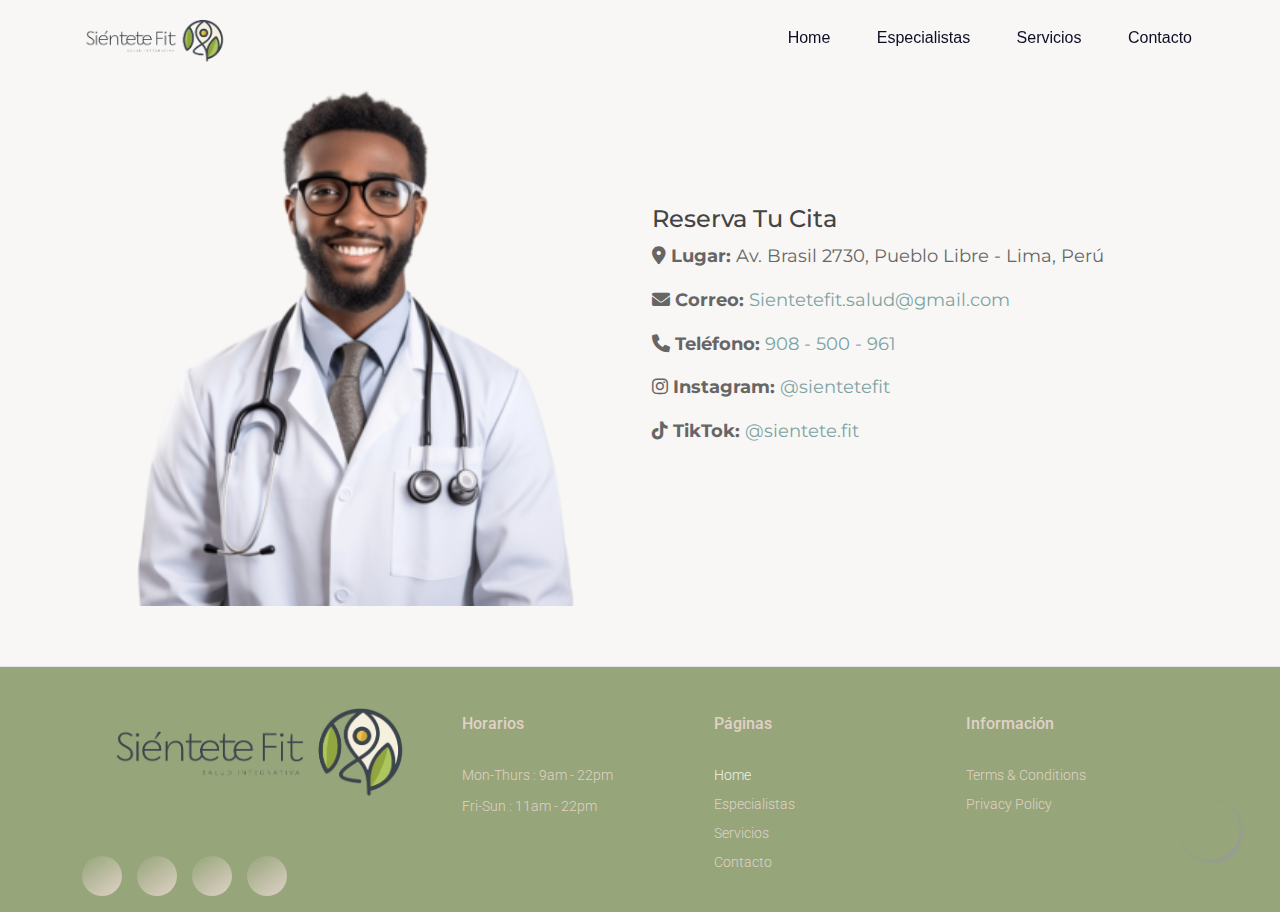
==== contacto.html @ c087d012 "y" ====
<!DOCTYPE html>
<html lang="en">

<head>
    <meta charset="UTF-8">
    <meta http-equiv="X-UA-Compatible" content="IE=edge">
    <meta name="viewport" content="width=device-width, initial-scale=1.0">
    <title>Siéntete fit</title>
    <!-- for icons  -->
    <link rel="stylesheet" href="https://unicons.iconscout.com/release/v4.0.0/css/line.css">
    <!-- bootstrap  -->
    <link rel="stylesheet" href="assets/css/bootstrap.min.css">
    <!-- for swiper slider  -->
    <link rel="stylesheet" href="assets/css/swiper-bundle.min.css">
    <link href="https://fonts.googleapis.com/css2?family=Montserrat:wght@400&display=swap" rel="stylesheet">
    <link href="https://cdn.jsdelivr.net/npm/aos@2.3.1/dist/aos.css" rel="stylesheet">
    <link rel="stylesheet" href="https://cdnjs.cloudflare.com/ajax/libs/font-awesome/6.0.0-beta3/css/all.min.css">
    <link href="https://fonts.googleapis.com/css2?family=Roboto:wght@300;400;500;700&display=swap" rel="stylesheet">


    <!-- fancy box  -->
    <link rel="stylesheet" href="assets/css/jquery.fancybox.min.css">
    <!-- custom css  -->
    <link rel="stylesheet" href="styleContacto.css">
</head>
<script src="https://cdn.jsdelivr.net/npm/aos@2.3.1/dist/aos.js"></script>
<script>
  AOS.init();
  document.addEventListener('DOMContentLoaded', function() {
    const serviceMenuItem = document.querySelector('.header-menu li.servicios > a');
    const submenu = document.querySelector('.header-menu li.servicios .submenu');
    
    serviceMenuItem.addEventListener('click', function(e) {
        e.preventDefault(); // Previene la navegación predeterminada

        // Alterna la visibilidad del submenú
        if (submenu.style.maxHeight) {
            submenu.style.maxHeight = null; // Cierra el submenú
        } else {
            submenu.style.maxHeight = submenu.scrollHeight + "px"; // Abre el submenú
        }
    });
});

</script>

<body class="body-fixed">
    <!-- start of header  -->
    <header class="site-header">
        <div class="container">
            <div class="row">
                <div class="col-lg-2">
                    <div class="header-logo">
                        <a href="index.html">
                            <img src="logo.png" class="logo-img" alt="Logo">
                        </a>
                    </div>
                </div>
                <div class="col-lg-10">
                    <div class="main-navigation">
                        <button class="menu-toggle"><span></span><span></span></button>
                        <nav class="header-menu">
                            <ul class="menu food-nav-menu">
                                <li><a href="index.html">Home</a></li>
                                <li><a href="especialistas.html">Especialistas</a></li>
                                <li class="servicios">
                                    <a href="javascript:void(0);">Servicios</a>
                                    <ul class="submenu">
                                        <li><a href="servicios.html#consultoria-nutricional" style="width:121PX">Consultoria nutricional</a></li>
                                        <li><a href="servicios.html#consultoria-psicologia"  style="width:121PX">Consejería psicológica </a></li>
                                        <li><a href="servicios.html#consultoria-Entrenamiento" style="width:141PX">Entrenamiento personalizado</a></li>
                                        <li><a href="servicios.html#consultoria-coorporativo"  style="width:121PX">Corporativos</a></li>
                                    </ul>
                                </li>
                                <li><a href="contacto.html">Contacto</a></li>
                            </ul>
                        </nav>
                    </div>
                </div>
            </div>
        </div>
    </header>
    <!-- header ends  -->

<!-- Sección Juan Carlos Alvarez Cano Fernandez -->
<!-- Sección Juan Carlos Alvarez Cano Fernandez -->
<section class="specialist-section" data-aos="fade-left" data-aos-duration="1500">
    <div class="container">
        <div class="row align-items-center">
            <div class="col-lg-6 order-lg-1 order-2 image-section">
                <img src="assets/images/doctor2.png" alt="Juan Carlos" class="img-fluid">
            </div>
            <div class="col-lg-6 order-lg-2 order-1 text-section" style="font-family: 'Montserrat', sans-serif; font-weight: 400; margin-left:0px;">
                <div class="contact-info">
                    <h4>Reserva Tu Cita</h4>
                    <p><strong><i class="fas fa-map-marker-alt"></i> Lugar:</strong> Av. Brasil 2730, Pueblo Libre - Lima, Perú</p>
                    <p><strong><i class="fas fa-envelope"></i> Correo:</strong> <a href="mailto:Sientetefit.salud@gmail.com" style="color: #7CA3A3;">Sientetefit.salud@gmail.com</a></p>
                    <p><strong><i class="fas fa-phone"></i> Teléfono:</strong> <a href="tel:908500961" style="color: #7CA3A3;">908 - 500 - 961</a></p>
                    <div class="social-media">
                        <p><strong><i class="fab fa-instagram"></i> Instagram:</strong> <a href="https://instagram.com/sientetefit" target="_blank" style="color: #7CA3A3;">@sientetefit</a></p>
                        <p><strong><i class="fab fa-tiktok"></i> TikTok:</strong> <a href="https://tiktok.com/@sientete.fit" target="_blank" style="color: #7CA3A3;">@sientete.fit</a></p>
                    </div>
                </div>
            </div>
        </div>
    </div>
</section>




   <!-- Incluir el script de AOS -->
   <script src="https://cdn.jsdelivr.net/npm/aos@2.3.1/dist/aos.js"></script>
   <script>
       AOS.init();
   </script>





</section>
         <!-- footer starts  -->
         <footer class="site-footer" id="contact">
            <div class="top-footer section" style="padding-top: 0px;padding-bottom: 0px;">
                <div class="sec-wp" style="background-color:#96A57A ;">
                    <div class="container">
                        <div class="row">
                            <div class="col-lg-4">
                                <div class="footer-info">
                                    <div class="footer-logo">
                                        <a href="index.html">
                                            <img src="logo.png" alt="">
                                        </a>
                                    </div>
                                    <!-- <p>Lorem ipsum, dolor sit amet consectetur adipisicing elit. Mollitia, tenetur.</p> -->
                                    <div class="social-icon">
                                        <ul>
                                            <li>
                                                <a href="#">
                                                    <i class="uil uil-facebook-f"></i>
                                                </a>
                                            </li>
                                            <li>
                                                <a href="#">
                                                    <i class="uil uil-instagram"></i>
                                                </a>
                                            </li>
                                            <li>
                                                <a href="#">
                                                    <i class="uil uil-github-alt"></i>
                                                </a>
                                            </li>
                                            <li>
                                                <a href="#">
                                                    <i class="uil uil-youtube"></i>
                                                </a>
                                            </li>
                                        </ul>
                                    </div>
                                </div>
                            </div>
                            <div class="col-lg-8">
                                <div class="footer-flex-box">
                                    <div class="footer-table-info">
                                        <h3 class="h3-title">Horarios</h3>
                                        <ul>
                                            <li><i class="uil uil-clock"></i> Mon-Thurs : 9am - 22pm</li>
                                            <li><i class="uil uil-clock"></i> Fri-Sun : 11am - 22pm</li>
                                        </ul>
                                    </div>
                                    <div class="footer-menu food-nav-menu">
                                        <h3 class="h3-title">Páginas</h3>
                                        <ul class="column-2">
                                            <li>
                                                <a href="#home" class="footer-active-menu">
                                                    <i class="uil uil-home"></i> Home
                                                </a>
                                            </li>
                                            <li>
                                                <a href="especialistas.html">
                                                    <i class="uil uil-user-md"></i> Especialistas
                                                </a>
                                            </li>
                                            <li>
                                                <a href="servicios.html">
                                                    <i class="uil uil-user-md"></i> Servicios
                                                </a>
                                            </li>
                                            <li>
                                                <a href="contacto.html">
                                                    <i class="uil uil-envelope"></i> Contacto
                                                </a>
                                            </li>
                                        </ul>
                                    </div>
                                    <div class="footer-menu">
                                        <h3 class="h3-title">Información</h3>
                                        <ul>
                                            <li><a href="#"><i class="uil uil-file-alt"></i> Terms & Conditions</a></li>
                                            <li><a href="#"><i class="uil uil-shield-check"></i> Privacy Policy</a></li>
                                            <!-- <li><a href="#"><i class="uil uil-cookie"></i> Cookie Policy</a></li> -->
                                        </ul>
                                    </div>
                                </div>
                            </div>
                        </div>
                    </div>
                </div>
            </div>
        </footer>
        <!-- footer ends -->

        </div>
    </div>



    <a href="https://wa.me/908500961" class="whatsapp-float" target="_blank">
        <i class="uil uil-whatsapp"></i>
    </a>
    



    <!-- jquery  -->
    <script src="assets/js/jquery-3.5.1.min.js"></script>
    <!-- bootstrap -->
    <script src="assets/js/bootstrap.min.js"></script>
    <script src="assets/js/popper.min.js"></script>

    <!-- fontawesome  -->
    <script src="assets/js/font-awesome.min.js"></script>

    <!-- swiper slider  -->
    <script src="assets/js/swiper-bundle.min.js"></script>

    <!-- mixitup -- filter  -->
    <script src="assets/js/jquery.mixitup.min.js"></script>

    <!-- fancy box  -->
    <script src="assets/js/jquery.fancybox.min.js"></script>

    <!-- parallax  -->
    <script src="assets/js/parallax.min.js"></script>

    <!-- gsap  -->
    <script src="assets/js/gsap.min.js"></script>

    <!-- scroll trigger  -->
    <script src="assets/js/ScrollTrigger.min.js"></script>
    <!-- scroll to plugin  -->
    <script src="assets/js/ScrollToPlugin.min.js"></script>
    <!-- rellax  -->
    <!-- <script src="assets/js/rellax.min.js"></script> -->
    <!-- <script src="assets/js/rellax-custom.js"></script> -->
    <!-- smooth scroll  -->
    <script src="assets/js/smooth-scroll.js"></script>
    <!-- custom js  -->
    <script src="main.js"></script>

</body>

</html>
---- styleContacto.css ----
/* @import url('https://fonts.googleapis.com/css2?family=Playfair+Display:ital,wght@0,400;0,500;0,600;0,700;0,800;0,900;1,400;1,500;1,600;1,700;1,800;1,900&family=Poppins:ital,wght@0,100;0,200;0,300;0,400;0,500;0,600;0,700;0,800;1,100;1,200;1,300;1,400;1,500;1,600;1,700&display=swap'); */
/* font-family: 'Playfair Display', serif;
font-family: 'Poppins', sans-serif; */
@import url('https://fonts.googleapis.com/css2?family=Montserrat:wght@400;500;600;700&display=swap');

/* whstsap*/
.whatsapp-float {
    position: fixed;
    width: 60px;
    height: 60px;
    bottom: 40px;
    right: 40px;
    background-color: #96A57A; /* Color del círculo */
    color: #FFF;
    border-radius: 50px;
    text-align: center;
    font-size: 44px; /* Tamaño del ícono */
    line-height: 60px; /* Centrado vertical */
    box-shadow: 2px 2px 3px #999;
    z-index: 1000;
}

.whatsapp-float i {
    vertical-align: middle; /* Asegura que el ícono esté centrado */
}

/* Estilos generales para el submenú */
.header-menu .submenu {
    display: none;
    position: absolute;
    padding: 0;
    list-style: none;
    margin-top: 0; /* Asegura que el submenú no esté separado */
    background: rgba(255, 255, 255, 0.8); /* Fondo blanco para el submenú */
    z-index: 1000;
    border-radius: 4px; /* Borde redondeado suave */
    width: auto; /* Ajusta automáticamente el ancho del submenú */
    box-shadow: 0px 4px 8px rgba(0, 0, 0, 0.1); /* Sombra suave */
}

/* Estilo de los elementos del submenú */
.header-menu .submenu li a {
    color: #333; /* Color del texto */
    text-decoration: none;
    display: block;
    padding: 10px 20px;
    background: transparent; /* Fondo transparente para eliminar apariencia de botón */
    transition: background 0.3s ease, color 0.3s ease;
}

/* Mostrar el submenú al pasar el mouse */
.header-menu li:hover .submenu,
.header-menu li:focus-within .submenu {
    display: block;
}

/* Estilo original para el submenú en versiones de escritorio */
@media (min-width: 768px) {
    .header-menu .submenu {
        margin-top: 5px; /* Espaciado mínimo para que no esté pegado */
        left: 0; /* Alinea el submenú con el ítem padre */
        transform: translateX(0);
        border-radius: 4px; /* Borde redondeado suave */
    }

    /* Ajusta el submenú para que no se desplace hacia la derecha */
    .header-menu li.servicios:hover .submenu,
    .header-menu li.servicios:focus-within .submenu {
        display: block;
        left: 0; /* Mantén el submenú alineado a la izquierda */
        transform: translateX(0);
    }
}


/* Estilo especial para dispositivos móviles */
@media (max-width: 767px) {
    .header-menu li {
        margin-bottom: 0;
    }
    
    /* Asegura que el submenú se muestre correctamente en móvil */
    .header-menu .submenu {
        display: none;
        position: relative;
        width: 100%;
        padding: 0;
        background: transparent; /* Fondo transparente en móviles */
        box-shadow: none;
        max-height: 0; /* Altura inicial 0 para la animación */
        overflow: hidden; /* Es necesario para la animación de altura */
        transition: max-height 0.3s ease-out; /* Transición suave para la altura */
    }
    
    .header-menu li.servicios:hover .submenu,
    .header-menu li.servicios:focus-within .submenu {
        display: block;
        max-height: 500px; /* Altura máxima para mostrar el submenú */
    }
    
    /* Mover "Contacto" hacia abajo cuando el submenú esté visible en móvil */
    .header-menu li.servicios:hover + li.contacto,
    .header-menu li.servicios:focus-within + li.contacto {
        margin-top: 60px; /* Ajusta este valor según sea necesario */
    }
}
.banner-text .h1-title {
    font-family: 'Montserrat', sans-serif; /* Cambia a la fuente minimalista elegida */
    font-size: 80px; /* Tamaño original */
    line-height: 108px; /* Altura de línea original */
    text-transform: capitalize;
    margin-bottom: 25px;
    font-weight: 900; /* Mantén el grosor de la letra */
}



/* Para formato laptop (pantallas más grandes) */
@media (min-width: 768px) {
    .header-logo .logo-img {
        width: 200px; /* Tamaño del logo para laptops */
    }

    /* Quitar los paddings en formato laptop */
    .site-header .container,
    .header-menu .submenu li a {
        padding: 0;
    }
}

/* Para formato celular (pantallas más pequeñas) */
@media (max-width: 767px) {
    .header-logo .logo-img {
        width: 160px; /* Tamaño del logo para celulares */
    }

    /* Mantener los paddings en formato celular */
    .site-header .container {
        padding: 15px; /* Puedes ajustar este valor según sea necesario */
    }

    .header-menu .submenu li a {
        padding: 10px 20px; /* Ajusta el padding según necesites */
    }
}
/* Para formato laptop (pantallas más grandes) */
@media (min-width: 768px) {
    .site-header .container {
        padding: 0; /* Quitar padding en formato laptop */
    }
}

/* Para formato celular (pantallas más pequeñas) */
@media (max-width: 767px) {
    .site-header .container {
        padding: 15px; /* Mantener padding en formato celular */
    }
}


body {
    font-family: 'Roboto', sans-serif;
    background-color: #f8f7f5;
    color: #444;
    margin: 0;
    padding: 0;
}

.specialist-section {
    padding: 60px 0;
    background-color: #f8f7f5;
}

.specialist-section .text-section h1 {
    font-size: 36px;
    font-weight: 700;
    color: #333;
    margin-bottom: 20px;
}

.specialist-section .text-section h3 {
    font-size: 24px;
    color: #e26d5c;
    margin-bottom: 20px;
}

.specialist-section .text-section p {
    font-size: 18px;
    line-height: 1.6;
    margin-bottom: 15px;
    color: #666;
}

.specialist-section .image-section img {
    border-radius: 10px;
    width: 100%;
    height: auto;
}

@media (max-width: 768px) {
    .specialist-section .row {
        flex-direction: column-reverse;
    }

    .specialist-section .text-section, .specialist-section .image-section {
        text-align: center;
    }

    .specialist-section .image-section img {
        max-width: 80%;
        margin: 0 auto 20px auto;
    }
}


/* codigo de titulo consultorio de nutricionistas */
.banner-text {
    text-align: center; /* Centra el contenido dentro del contenedor */
    font-family: sans-serif;
}

.banner-text p {
    margin: 0 auto; /* Asegura que el párrafo esté centrado */
    max-width: 800px; /* Opcional, ajusta el ancho máximo para pantallas más grandes */
}
.banner-text .h1-title {
    margin-bottom: 10px; /* Reduce la separación entre el título y el texto */
    font-family: sans-serif;
}

.banner-text p {
    margin-top: 0; /* Elimina cualquier margen superior del párrafo */
}


@media (min-width: 1024px) and (max-width: 1440px) {
    .banner-text {
        max-width: 900px; /* Ajusta el ancho máximo del contenedor de texto */
        margin: 0 auto; /* Centra el contenedor */
    }

    .banner-text .h1-title {
        font-size: 70px; /* Ajusta el tamaño de la fuente del título para laptops */
        margin-bottom: 15px; /* Ajusta el espacio entre el título y el texto */
    }

    .banner-text p {
        font-size: 20px; /* Ajusta el tamaño de la fuente del párrafo */
    }
}


/* En pantallas pequeñas, la imagen se coloca arriba del texto */
@media (max-width: 767.98px) {
    .order-lg-1 {
        order: 1;
    }
    .order-lg-2 {
        order: 2;
    }
}


body {
    font-family: 'Poppins', sans-serif;
    text-rendering: optimizeLegibility !important;
    background: #f3f3f5;
}

.body-fixed {
    position: fixed;
    width: 100%;
    height: 100vh;
    top: auto;
    left: auto;
}

body, html {
    overflow-x: hidden;
}

img {
    max-width: 100%;
}


.site-header {
    position: fixed;
    /* padding: 30px 0; */
    display: flex;
    align-items: center;
    top: 0;
    left: 0;
    width: 100%;
    z-index: 99;
    transition: 0.5s;
    border-bottom: 1px solid transparent;
}

/* ser2 */
.site-header.sticky_head {
    background: rgb(255 255 255 / 80%);
    padding: 20px 0;
    border-color: #f2f2f2;
    backdrop-filter: blur(20px);
}
/* Estilos para laptops (pantallas más grandes) */
@media (min-width: 768px) {
    .site-header.sticky_head {
        padding: 0; /* Quitar padding en laptops */
    }
}

/* Estilos para celulares (pantallas más pequeñas) */
@media (max-width: 767px) {
    .site-header.sticky_head {
        padding: 28px 0; /* Mantener padding en celulares */
    }
}

.main-navigation {
    display: flex;
    width: 100%;
    height: 100%;
    justify-content: flex-end;
    align-items: center;
}

.main-navigation .menu li {
    display: inline-block;
    position: relative;
    margin: 0 6px;
}

.main-navigation .menu li:first-child {
    margin-left: 0;
}

.main-navigation .menu li:last-child {
    margin-right: 0;
}

.main-navigation .menu li:hover>ul, .main-navigation .menu li.focus>ul {
    opacity: 1;
    margin-top: 6px;
    visibility: visible;
}

a {
    background-color: transparent;
    text-decoration: none !important;
    outline: none !important;
}

ul {
    list-style: none;
    margin: 0;
    padding: 0;
}

.main-navigation .menu ul a {
    width: 200px;
}

.main-navigation .menu li:hover>ul, .main-navigation .menu li.focus>ul {
    left: auto;
}

.main-navigation .menu li a {
    display: flex;
    transition: 0.3s;
    position: relative;
    justify-content: center;
    align-items: center;
    color: #0d0d25;
    text-transform: capitalize;
    font-weight: 500;
    padding: 5px 18px;
    border-radius: 30px;
}

.main-navigation .menu li a:hover, .main-navigation .menu li .active-menu, .main-navigation .menu .sub-menu li .active-sub-menu {
    color: #7CA3A3;
    background: #f3f3f5;
    box-shadow: inset 8px 8px 12px #e2e2e2, inset -8px -8px 12px #ffffff;
}

.header-right {
    margin-left: 40px;
    display: flex;
    flex-wrap: wrap;
    align-items: center;
}

.header-btn {
    width: 40px;
    height: 40px;
    display: inline-flex;
    justify-content: center;
    border-radius: 10px;
    position: relative;
    margin-left: 20px;
    transition: 0.3s;
    box-shadow: inset 6px 6px 7px #dadada, inset -6px -6px 7px #ffffff;
    align-items: center;
}

.cart-number {
    position: absolute;
    top: -10px;
    right: -10px;
    width: 22px;
    height: 22px;
    display: flex;
    justify-content: center;
    align-items: center;
    border-radius: 50%;
    background: #ffffff;
    font-size: 12px;
    border: 1px solid #bfbfbf;
    color: #ff8243;
}

.header-btn:hover {
    background: linear-gradient(145deg, #dcdcdc, #ffffff);
    box-shadow: 20px 20px 60px #cfcfd0, -20px -20px 60px #ffffff;
}

.header-search-form {
    position: relative;
}

.for-des {
    display: block !important;
}

.header-search-form button {
    background: transparent;
    border: none;
    padding: 0;
    position: absolute;
    right: 0;
    top: 50%;
    transform: translate(0, -50%);
    width: 48px;
    height: 100%;
    opacity: 0.5;
}

.header-search-form .form-input {
    font-size: 14px;
    padding-right: 40px;
    width: 200px;
    height: 40px;
}

.form-input::placeholder {
    color: rgba(70 69 71 / 0.7);
}

.form-input {
    width: 100%;
    height: 50px;
    outline: none !important;
    padding: 10px 15px;
    color: #0d0d25;
    -webkit-appearance: none;
    border-radius: 10px;
    border: none;
    background: #f8f8f8;
    box-shadow: inset 6px 6px 8px #dadada, inset -6px -6px 8px #ffffff;
}

* {
    -webkit-tap-highlight-color: transparent;
}

.uil {
    color: #ffffff;
}

@media screen and (min-width: 992px) {
    .menu-toggle {
        display: none;
    }
}

@media (min-width: 1500px) {
    .container {
        max-width: 1368px;
    }
}

@media (min-width: 2100px) {
    .container {
        max-width: 1400px;
    }
    p, body, button, input {
        font-size: 18px;
        line-height: 32px;
    }
}

@media (max-width: 1399px) {
    .header-right {
        margin-left: 20px;
    }
    .main-navigation .menu li {
        margin: 0 3px;
    }
}

@media (max-width: 1199px) {
    .header-btn {
        margin-left: 10px;
    }
    .header-right {
        margin-left: 10px;
    }
    .main-navigation .menu li {
        margin: 0;
    }
    .main-navigation .menu li a {
        padding: 4px 15px;
        font-size: 15px;
    }
    .header-search-form .form-input {
        width: 170px;
    }
}

@media (max-width: 991px) {
    .section {
        padding-top: 85px;
        padding-bottom: 85px;
    }
    .for-des {
        display: none !important;
    }
    .for-mob {
        display: block !important;
    }
    .site-header .container {
        max-width: 100%;
        padding: 0;
        height: 100%;
    }
    .site-header .container .row {
        margin: 0;
        height: 100%;
    }
    .site-header .container .row .col-lg-2 {
        width: auto;
        padding: 0;
        height: 100%;
        position: absolute;
        top: 0;
        left: 30px;
        z-index: 2;
        display: flex;
        align-items: center;
    }
    .menu-toggle {
        position: absolute;
        top: 50%;
        right: 30px;
        border: none;
        outline: none !important;
        background: transparent;
        width: 40px;
        height: 40px;
        transform: translate(0, -50%);
        z-index: 100;
        box-shadow: inset 6px 6px 7px #dadada, -6px -6px 10px #ffffff;
        border-radius: 10px;
        padding: 0 8px;
    }
    .menu-toggle span {
        display: block;
        width: 100%;
        height: 4px;
        background: #7CA3A3;
        margin-bottom: 5px;
        transition: 0.3s;
        border-radius: 5px;
        position: relative;
    }
    .menu-toggle span:last-child {
        margin: 0;
    }
    .toggled .menu-toggle span:nth-child(1) {
        transform: rotate(45deg);
        top: 5px;
    }
    .toggled .menu-toggle span:nth-child(2) {
        transform: rotate(-45deg);
        top: -4px;
    }
    .toggled .menu-toggle span:nth-child(3) {
        opacity: 0;
        height: 0;
    }
    .toggled .header-menu {
        transform: translateY(0);
    }
    .header-menu {
        height: 100vh;
        position: absolute;
        top: 0;
        left: 0;
        width: 100%;
        padding-top: max(9vh, 30px);
        padding-left: max(6vh, 30px);
        z-index: 99;
        transition: 1s cubic-bezier(0.165, 0.84, 0.44, 1);
        overflow-y: auto;
        transform: translateY(-100%);
        background-image: url(assets/images/blog-pattern-bg.png);
        background-position: center;
        background-color: #f3f3f5;
    }
    .main-navigation .menu li {
        display: block;
        float: none;
        margin: 0;
        margin-bottom: max(20px, 4vh);
    }
    .main-navigation .menu li a {
        display: inline-block;
        font-size: max(16px, 2vh);
    }
    .main-navigation .menu .sub-menu {
        max-width: 220px;
        opacity: 1;
        visibility: visible;
        display: none;
    }
    .main-navigation .menu .sub-menu li {
        margin-bottom: 5px;
    }
    .main-navigation .menu li:last-child {
        margin: 0;
    }
    .main-navigation .menu .sub-menu li a {
        color: #ff8243;
    }
    .header-btn.header-cart {
        display: none;
    }
    .header-btn {
        margin: 0;
        margin-right: 70px;
    }
    .site-header {
        padding: 28px 0;
        box-shadow: 0px 10px 55px #d4d4d4;
    }
    .site-header.sticky_head, .site-header {
        background: rgb(255 255 255 / 90%);
    }
    body {
        height: auto !important;
    }
}
.js-parallax-scene {
    display: block !important; /* Asegura que el contenedor se muestre */
}

.js-parallax-scene img {
    display: block; /* Asegura que las imágenes sean visibles */
    width: 100%; /* Ajusta el tamaño de las imágenes para pantallas pequeñas */
    max-width: 100%; /* Evita que las imágenes se desborden del contenedor */
    height: auto; /* Mantiene la proporción de las imágenes */
}

@keyframes moveBerry {
    0% {
        transform: translateX(-10%) translateY(0);
    }
    50% {
        transform: translateX(-15%) translateY(-10px); /* Mueve un poco hacia arriba */
    }
    100% {
        transform: translateX(-10%) translateY(0);
    }
}
@keyframes moveLeaf {
    0% {
        transform: translateX(0%) translateY(0);
    }
    50% {
        transform: translateX(20%) translateY(-20px); /* Mueve un poco hacia arriba */
    }
    100% {
        transform: translateX(0%) translateY(0);
    }
}

.banner-shape-2 img {
    position: absolute;
    bottom: 0;
    right: 82%; /* Valor original para laptop */
    max-width: 410px;
    pointer-events: none;
    filter: blur(3px);
    animation: moveLeaf 5s ease-in-out infinite;
}

@media (max-width: 575px) {
    .banner-shape-2 img {
        right: 50%; /* Ajusta este valor para centrar más a la derecha en mobile */
        transform: translateX(50%); /* Asegura que la imagen se mueva correctamente en mobile */
    }
}


.banner-shape-1 img {
    position: absolute;
    top: 60px; /* Ajusta la posición inicial según sea necesario */
    left: 85%; /* Ajusta este valor según sea necesario */
    transform: translateX(-10%);
    max-width: 150px;
    pointer-events: none;
    filter: blur(3px);
    animation: moveBerry 6s ease-in-out infinite; /* Aplica la animación */
}

.banner-shape-2 img {
    position: absolute;
    bottom: 0;
    right: 50%; /* Ajusta este valor para centrar más a la derecha */
    transform: translateX(50%);
    max-width: 410px;
    pointer-events: none;
    filter: blur(3px);
    animation: moveLeaf 5s ease-in-out infinite; /* Aplica la animación */
}
@media (max-width: 575px) {
    .banner-shape-2 img {
        right: 50%; /* Ajusta este valor para centrar más a la derecha en mobile */
        transform: translateX(50%); /* Asegura que la imagen se mueva correctamente en mobile */
    }
}
@media (max-width: 575px) {
    .container, .container-fluid {
        padding: 0 30px;
    }
}
@media (max-width: 575px) {
    .banner-text .h1-title {
        font-size: 50px; /* Ajusta el tamaño para que quepa en una línea */
        line-height: 1.2; /* Ajusta la altura de línea */
        text-align: center; /* Centra el texto horizontalmente */
        margin: 0 auto; /* Asegura que esté centrado horizontalmente */
        width: 100%; /* Asegura que el título ocupe todo el ancho disponible */
    }
}

@media (max-width: 400px) {
    .container, .container-fluid {
        padding: 0 15px;
    }
    .header-btn {
        margin-right: 56px;
    }
    .menu-toggle {
        right: 15px;
    }
    .site-header .container .row .col-lg-2 {
        left: 15px;
    }
}

/* ************************** */

@media screen and (min-width: 992px) {
    #viewport {
        overflow: hidden;
        position: fixed;
        height: 100%;
        width: 100%;
        top: 0;
        left: 0;
        bottom: 0;
        right: 0;
    }
    #js-scroll-content {
        position: absolute;
        overflow: hidden;
        width: 100%;
        top: 0;
        left: 0;
    }
}

@media (max-width: 991px) {
    #js-scroll-content {
        transform: unset !important;
    }
}

.main-banner {
    padding: 200px 0 300px;
    min-height: 100vh;
    position: relative;
    margin-bottom: -70px;
}

.js-parallax-scene {
    position: absolute;
    top: 0;
    left: 0;
    width: 100%;
    height: 100%;
}

.banner-img-wp {
    width: 100%;
    height: 100%;
    padding-left: 30px;
}

.banner-img {
    width: 100%;
    height: 100%;
    background-size: cover;
    background-position: center;
    animation: biani 4.5s linear infinite alternate;
    box-shadow: 0 0px 20px rgba(36, 39, 37, 0.3);
    /* margin-top: -99px;
    margin-left: -68px; */

}

@keyframes biani {
    0% {
        border-radius: 48% 52% 57% 43% / 34% 44% 56% 66%;
    }
    25% {
        border-radius: 62% 38% 64% 36% / 34% 55% 45% 66%;
    }
    50% {
        border-radius: 43% 57% 51% 49% / 33% 42% 58% 67%;
    }
    100% {
        border-radius: 40% 60% 43% 57% / 52% 32% 68% 48%;
    }
}

.banner-img-text .h5-title {
    text-transform: capitalize;
    letter-spacing: 0.5px;
}

.banner-img-text {
    max-width: 400px;
}

.banner-shape-1 img {
    position: absolute;
    left: 85%;
    top: 60px;
    max-width: 150px;
    pointer-events: none;
    filter: blur(3px);
}

.banner-shape-2 {
    top: auto !important;
    bottom: 0;
}

.banner-shape-2 img {
    position: absolute;
    bottom: 0;
    right: 82%; /* Valor original para laptop */
    max-width: 410px;
    pointer-events: none;
    filter: blur(3px);
    animation: moveLeaf 5s ease-in-out infinite;
}

.sec-wp {
    position: relative;
    z-index: 4;
}

.h1-title {
    font-size: 90px;
    line-height: 108px;
    text-transform: capitalize;
    margin-bottom: 25px;
    font-weight: 900;
}

.h1-title span {
    color: #7ca3a3;
    background-image: linear-gradient(0deg, rgb(13 13 37 /8%), rgb(13 13 37 /8%));
    background-size: 100% 15px;
    background-position: 0 90%;
    background-repeat: no-repeat;
    display: inline;
    transition: 0.8s cubic-bezier(0.22, 0.78, 0.45, 1.02);
}
/* color kevin */
/* h1, h2, h3, h4, h5, h6 {
    color: #0d0d25;
    font-family: 'Playfair Display', serif;
    font-weight: 900;
} */

p {
    font-size: 16px;
    line-height: 30px;
    /* margin-left: 33px; */
}

.sec-btn {
    min-width: 120px;
    min-height: 58px;
    background: #f3f3f5;
    box-shadow: 9px 9px 12px #b2b2b3, -9px -9px 12px #ffffff;
    display: inline-flex;
    justify-content: center;
    align-items: center;
    border-radius: 30px;
    color: #0d0d25;
    text-transform: capitalize;
    text-align: center;
    border: none;
    cursor: pointer;
    outline: none !important;
    transition: 0.8s cubic-bezier(0.22, 0.78, 0.45, 1.02);
    overflow: hidden;
    position: relative;
    z-index: 2;
    padding: 6px 30px;
}

.sec-btn:hover {
    border-color: #0d0d25;
    box-shadow: inset 9px 9px 12px #cccccc, inset -9px -9px 12px #ffffff;
    color: #0d0d25;
}

/* ******************** */

.brands-row {
    display: flex;
    justify-content: space-between;
    margin: 0 -15px;
}

.brands-box {
    padding: 0 15px;
    display: flex;
    align-items: center;
    justify-content: center;
}

.brands-box:hover {
    filter: brightness(0.3);
    opacity: 0.9;
}

.brand-title .h5-title {
    text-transform: uppercase;
    font-weight: 500;
    letter-spacing: 2px;
    opacity: 0.7;
}

/* ******************** */

.section {
    padding-top: 100px;
    padding-bottom: 100px;
    position: relative;
}

.sec-sub-title {
    text-transform: uppercase;
    display: inline-block;
    background: #f3f3f5;
    box-shadow: 9px 9px 12px #e4e4e4, -9px -9px 12px #ffffff;
    padding: 3px 20px;
    border-radius: 60px;
    color: #ff8243;
    font-size: 14px;
}

.h2-title {
    font-size: 46px;
    line-height: 56px;
    margin-bottom: 15px;
    text-transform: capitalize;
    position: relative;
}

.h2-title span, .h3-title span, .h4-title span, .h5-title span, .sub-title span {
    display: block;
}

.about-video-img {
    position: relative;
    overflow: hidden;
    width: 100%;
    height: 55vh;
    min-height: 400px;
    background-size: cover;
    background-position: center;
    border-radius: 40px;
    box-shadow: 0 0 20px rgb(36 39 37 / 30%);
    display: flex;
    align-items: center;
    justify-content: center;
}

.play-btn {
    width: 90px;
    height: 90px;
    background: #f3f3f5;
    box-shadow: 9px 9px 12px #b2b2b3, -9px -9px 12px #ffffff;
    border-radius: 50%;
    display: inline-flex;
    align-items: center;
    justify-content: center;
    transition: 0.5s;
    vertical-align: middle;
    position: relative;
    z-index: 2;
    padding-left: 4px;
    padding-top: 4px;
    font-size: 40px;
}

.play-btn:hover {
    box-shadow: inset 9px 9px 12px #cccccc, inset -9px -9px 12px #ffffff;
}

.play-btn-wp {
    text-align: center;
    margin-top: 40px;
    display: flex;
    justify-content: center;
    align-items: center;
}

.play-btn-wp span {
    margin-left: 20px;
    font-size: 20px;
    font-weight: bold;
    color: #bfbfbf;
}

/* ****** scrollbar design ******** */

::-webkit-scrollbar {
    width: 5px;
}

::-webkit-scrollbar-track {
    background-color: #bfbfbf;
}

::-webkit-scrollbar-thumb {
    background: #ff8243;
    border-radius: 10px;
}

::-webkit-scrollbar-thumb:hover {
    background: #f16620;
}

/* **************** */

.repeat-img {
    background-size: contain;
    background-repeat: repeat;
}

.menu-tab-wp {
    margin-bottom: 80px;
}

.menu-tab ul {
    padding: 10px;
    display: inline-block;
    border-radius: 60px;
    background: linear-gradient(145deg, #ececec, #ffffff);
    box-shadow: 28px 28px 55px #d4d4d4, -28px -28px 55px #ffffff;
    position: relative;
    z-index: 2;
}

.menu-tab ul li, .menu-tab ul .filter-active {
    display: inline-flex;
    text-transform: capitalize;
    font-size: 18px;
    line-height: normal;
    cursor: pointer;
    padding: 10px 26px;
    border-radius: 30px;
    transition: 0.3s;
    justify-content: center;
    align-items: center;
}

.filter-active {
    position: absolute;
    left: 0;
    top: 12px;
    min-height: 50px;
    z-index: -1;
}

.menu-tab ul li img {
    margin-right: 10px;
    position: relative;
    top: 1px;
}

.menu-tab ul .filter-active {
    color: #ffffff;
    background: linear-gradient(145deg, #e3a92b, #ffc933);
}

.menu-list-row .bydefault_show .dish-box-wp {
    display: inline-block !important;
}

.dish-box-wp {
    display: none;
}

.dish-box {
    border-radius: 30px;
    background: linear-gradient(145deg, #ececec, #ffffff);
    box-shadow: 28px 28px 45px #d4d4d4, -28px -28px 45px #ffffff;
    display: flow-root;
    padding: 0 30px 40px;
    padding-top: 0;
    margin: 130px 0 30px;
    transition: 0.8s cubic-bezier(0.22, 0.78, 0.45, 1.02);
}

.dish-box:hover {
    transform: scale(1.03);
}

.dist-img {
    margin-top: -130px;
    margin-bottom: 30px;
}

.dist-img img {
    box-shadow: 28px 28px 45px #d4d4d4, -28px -28px 45px #ffffff;
    border-radius: 50%;
    overflow: hidden;
}

.dish-rating {
    font-size: 20px;
    margin-bottom: 15px;
}

.dish-title {
    padding: 0 30px;
}

.dish-title .h3-title {
    text-transform: capitalize;
    margin-bottom: 5px;
    font-family: 'Playfair Display', serif;
    font-weight: bold;
    color: #0d0d25;
    transition: 0.3s;
    min-height: 76px;
    display: -webkit-box;
    -webkit-line-clamp: 2;
    -webkit-box-orient: vertical;
    overflow: hidden;
    font-weight: 900;
}

.dish-title p {
    color: #bfbfbf;
}

.dish-info ul, .dist-bottom-row ul {
    display: flex;
    justify-content: space-between;
    text-align: left;
}

.dish-info ul li {
    display: inline-block;
    flex: 1;
}

.dish-info ul li:last-child {
    text-align: right;
    border-left: 2px solid rgb(204 204 204 / 30%);
}

.dist-bottom-row ul li:last-child {
    text-align: right;
}

.dish-info ul li p {
    font-size: 18px;
    text-transform: capitalize;
    margin-bottom: 2px;
    font-weight: 300;
}

.dish-info ul li b {
    font-weight: 600;
}

.dish-info, .dist-bottom-row {
    padding: 0 30px;
}

.dish-info {
    border-bottom: 2px solid rgb(204 204 204 / 30%);
    margin: 30px 0 30px;
    padding-bottom: 30px;
}

.dist-bottom-row ul li {
    display: flex;
    align-items: center;
}

.dist-bottom-row ul li b {
    font-size: 30px;
}

.dish-add-btn {
    width: 40px;
    height: 40px;
    border: none;
    border-radius: 10px;
    color: #ffffff;
    transition: 0.3s;
    background: linear-gradient(145deg, #ffc954, #ffbc00);
    box-shadow: inset 4px 4px 8px #d6a029, inset -4px -4px 8px #ffd837;
}

.dish-add-btn i {
    color: #ffffff;
    font-size: 22px;
}

.dish-add-btn:hover {
    background: linear-gradient(145deg, #e3a92b, #ffc933);
}

/* ************ */

.xxl-title {
    text-transform: capitalize;
    font-size: 52px;
    line-height: 72px;
    margin-bottom: 30px;
}

/* ****************** */

.book-table {
    overflow: hidden;
}

.book-table-shape img {
    position: absolute;
    top: -10px;
    right: 73%;
    width: 540px;
}

.book-table-shape.book-table-shape2 img {
    left: 74%;
    transform: scale(-1, 1);
}

.book-table-info {
    margin: 30px 0 20px;
}

.table-title {
    text-transform: capitalize;
    margin-bottom: 20px;
    letter-spacing: 1px;
}

.table-title p {
    font-size: 20px;
    line-height: 30px;
    margin: 0;
}

.call-now {
    border-left: 3px dotted rgb(13 13 37 /50%);
    border-right: 3px dotted rgb(13 13 37 /50%);
    padding: 15px 0;
}

.call-now i {
    width: 80px;
    height: 80px;
    display: flex;
    justify-content: center;
    align-items: center;
    border-radius: 50%;
    font-size: 26px;
    margin: 0 auto;
    margin-bottom: 25px;
    background: #f3f3f5;
    box-shadow: 9px 9px 12px #b2b2b3, -9px -9px 12px #ffffff;
    color: #ff8243;
}

.call-now a {
    font-size: 32px;
    font-weight: 500;
    color: #0d0d25;
    transition: 0.8s cubic-bezier(0.22, 0.78, 0.45, 1.02);
}

.call-now a:hover, .contact-info a:hover {
    color: #fcbc30;
}

#gallery {
    padding-top: 120px;
}

.book-table-img {
    height: 70vh;
    min-height: 500px;
    border-radius: 30px;
}

.back-img {
    background-position: center;
    background-size: cover;
}

.swiper-button-next::after, .swiper-button-prev::after {
    display: none;
}

.swiper-button-wp {
    position: relative;
    margin-top: 60px;
    display: flex;
    justify-content: space-between;
    height: 60px;
    align-items: center;
}

.swiper-button-next, .swiper-button-prev {
    position: unset;
    width: 60px;
    height: 60px;
    display: inline-flex;
    font-size: 30px;
    border-radius: 50%;
    overflow: hidden;
    margin: 0;
    color: #0d0d25;
    background: #ffffff;
    box-shadow: -20px 20px 60px #d4d4d4, 20px -20px 60px #ffffff;
    padding-top: 1px;
    padding-right: 2px;
    transition: 0.3s;
}

.swiper-button-next {
    box-shadow: 20px 20px 60px #d4d4d4, -20px -20px 60px #ffffff;
    padding-left: 3px;
}

.swiper-button-prev:hover {
    box-shadow: inset 5px 5px 20px #d4d4d4, inset -5px -5px 20px #ffffff;
    color: #fcbc30;
}

.swiper-button-next:hover {
    box-shadow: inset -5px 5px 20px #d4d4d4, inset 5px -5px 20px #ffffff;
    color: #fcbc30;
}

.swiper-pagination {
    padding: 10px 20px;
    display: inline-block;
    border-radius: 60px;
    background: linear-gradient(145deg, #ececec, #ffffff);
    box-shadow: 25px 28px 55px #d4d4d4, -28px -28px 55px #ffffff;
    max-width: fit-content;
    left: 50% !important;
    transform: translate(-50%, 0);
    bottom: 0 !important;
    color: #000;
}

.swiper-pagination-bullet {
    width: 10px;
    height: 10px;
    margin: 0px 10px !important;
    border-radius: 10px;
    transition: 0.8s cubic-bezier(0.22, 0.78, 0.45, 1.02);
}

.swiper-pagination-bullet-active {
    background: #fcbc30;
    width: 30px;
}

/* *************** */

.team-slider {
    position: relative;
}

.team-box {
    padding: 20px;
    border-radius: 30px;
    background: linear-gradient(145deg, #ececec, #ffffff);
    box-shadow: 28px 28px 45px #e6e6e6, -28px -28px 45px #ffffff;
    transition: 0.8s cubic-bezier(0.22, 0.78, 0.45, 1.02);
}

.team-box:hover {
    transform: scale(1.03);
}

.team-img {
    width: 100%;
    height: 480px;
    border-radius: 20px;
    margin-bottom: 20px;
    box-shadow: 9px 9px 18px rgb(194 194 194 /0.5), -9px -9px 18px rgb(255 255 255 / 0.5);
}

.team-box .h3-title {
    text-transform: capitalize;
    color: #0d0d25;
    font-weight: 600;
}

.social-icon {
    margin: 15px 0px 10px;
}

.social-icon ul li {
    display: inline-block;
    margin: 0 6px;
}

.social-icon ul li:last-child {
    margin-right: 0;
}

.social-icon ul li:first-child {
    margin-left: 0;
}


.social-icon ul li a {
    width: 50px;
    height: 50px;
    display: inline-flex;
    justify-content: center;
    align-items: center;
    border-radius: 50%;
    background: linear-gradient(145deg, #96A57A, #E0D2C7);
    /* box-shadow: 4px 4px 8px #d0d0d0, -4px -4px 8px #ffffff; */
    color: #0d0d25;
    font-size: 19px;
}

.social-icon ul li a:hover {
    background: #ff8243;
}

.social-icon ul li a:hover i {
    color: #ffffff !important;
}

/* *************** */

.testimonials-img {
    position: relative;
}

.testimonials-img img {
    position: absolute;
    top: 60px;
    right: 30px;
    width: calc(100% + 5vw);
    max-width: initial;
}

.testimonials-box {
    display: flow-root;
    position: relative;
    padding: 30px;
    padding-top: 0;
    border-radius: 30px;
    margin: 50px 0 30px;
    background: linear-gradient(145deg, #ececec, #ffffff);
    box-shadow: 28px 28px 45px #e6e6e6, -28px -28px 45px #ffffff;
    transition: 0.8s cubic-bezier(0.22, 0.78, 0.45, 1.02);
}

.testimonials-box:hover {
    transform: scale(1.05);
    z-index: 2;
}

.testimonial-box-top {
    display: flex;
    justify-content: space-between;
    align-items: center;
    margin-bottom: 25px;
}

.testimonials-box-img {
    min-width: 100px;
    min-height: 100px;
    border-radius: 50%;
    margin-top: -50px;
    box-shadow: 10px 10px 60px #d4d4d4;
}

.testimonials-box-text .h3-title {
    margin-bottom: 10px;
    text-transform: capitalize;
}

.testimonials-box-text p {
    margin: 0;
    display: -webkit-box;
    -webkit-line-clamp: 3;
    -webkit-box-orient: vertical;
    overflow: hidden;
}

.star-rating-wp {
    display: block;
}

.star-rating {
    font-size: 22px;
    position: relative;
    margin-top: 20px;
    display: inline-block;
}

.star-rating::before {
    content: "\f005\f005\f005\f005\f005";
    font-family: "Font Awesome 5 Pro";
    font-weight: 900;
    color: #c8c8c8;
    filter: drop-shadow(0 0.6rem 0.3rem rgba(0, 0, 0, 0.05));
    letter-spacing: 4px;
}

.star-rating__fill {
    position: absolute;
    display: inline-block;
    top: 0;
    left: 0;
    overflow: hidden;
    animation: fill-star 2s ease-in-out;
}

.star-rating__fill::after {
    content: "\f005\f005\f005\f005\f005";
    font-family: "Font Awesome 5 Pro";
    font-weight: 900;
    color: #ff8243;
    letter-spacing: 4px;
}

@keyframes fill-star {
    0% {
        width: 0;
    }
}

/* *********** */

.faq-row {
    column-count: 3;
    margin: 0 -5px;
}

.faq-box {
    border: 1px solid #bfbfbf;
    border-radius: 30px;
    background-image: linear-gradient(145deg, #e4e4e4, #ffffff);
    break-inside: avoid;
    margin: 0 5px 30px;
    box-shadow: 10px 10px 30px rgb(207 207 208 / 20%), -10px -10px 30px rgb(255 255 255 / 90%);
}

.faq-box .h4-title {
    padding: 16px 30px;
    border-bottom: 1px solid #bfbfbf;
    text-transform: capitalize;
    font-weight: 600;
}

.faq-box p {
    padding: 8px 30px 20px;
    margin: 0;
}

/* *************** */

.blog-text .h4-title {
    text-transform: capitalize;
    margin-bottom: 15px;
    display: -webkit-box;
    -webkit-line-clamp: 2;
    -webkit-box-orient: vertical;
    overflow: hidden;
    font-weight: 900;
    font-family: "playfair Display";
    color: #0d0d25;
    transition: 0.3s;
}

.blog-text .h4-title:hover {
    color: #ff8243;
}

.blog-date {
    padding: 5px 15px;
    background: #f8f9fa;
    box-shadow: inset 5px 5px 10px #e2e2e2, inset -5px -5px 10px #e8e8e8;
    display: inline-block;
    border-radius: 8px;
    font-size: 14px;
    margin-bottom: 20px;
}

.blog-img {
    width: 100%;
    height: 280px;
    border-radius: 30px;
    margin-bottom: 20px;
}

.blog-box {
    padding: 30px 25px;
    border-radius: 30px;
    background: linear-gradient(145deg, #ececec, #fdfdfd);
    box-shadow: 30px 30px 50px #dcdcdc, -30px -30px 50px #ffffff;
    transition: 0.8s cubic-bezier(0.22, 0.78, 0.45, 1.02);
    margin-bottom: 30px;
}

.blog-box:hover {
    transform: scale(1.03);
}

/* ************************ */

.newsletter-box {
    padding: 60px;
    border-radius: 30px;
    position: relative;
    overflow: hidden;
}

.newsletter-form {
    margin-top: 20px;
    position: relative;
}

.newsletter-form button {
    position: absolute;
    right: 6px;
    top: 50%;
    transform: translate(0, -50%);
}

.newsletter-form .form-input {
    height: 68px;
    border-radius: 60px;
    padding: 0 150px 0 40px;
    background: linear-gradient(-145deg, #e4e4e4, #f9f9f9);
}

.newsletter-box-text {
    padding: 0 60px;
    color: #ffffff;
}

.newsletter-box-text .h2-title {
    color: #ffffff;
}

.bg-overlay {
    position: absolute;
    top: 0;
    left: 0;
    bottom: 0;
    right: 0;
    background: #f8f9fa;
    opacity: 0.96;
}

.dark-overlay {
    background: #0d0d25;
    opacity: 0.5;
}

.sec-btn.primary-btn {
    background: linear-gradient(145deg, #e26a2c, #ff8243);
    color: #ffff;
    border: none;
    box-shadow: 4px 4px 8px #9e9e9e, -4px -4px 8px #ffffff;
}

.sec-btn.primary-btn:hover {
    background: linear-gradient(145deg, #0c0c21, #0e0e28);
}

/* ***************** footer ****************** */
/* Fuente general para el footer */
.site-footer, .footer-info, .footer-menu, .footer-table-info {
    font-family: 'Roboto', sans-serif;
    font-weight: 300; /* Peso ligero para un look minimalista */
    font-size: 14px; /* Ajusta el tamaño de la fuente según tus necesidades */
    color: #E0D2C7; /* Mantén el color existente */
}

/* Títulos del footer */
.footer-flex-box .h3-title {
    font-weight: 500; /* Un peso un poco más fuerte para los títulos */
    margin-bottom: 23px;
    color:#E0D2C7;
    font-size: 16px; /* Un tamaño ligeramente mayor para diferenciarlo del texto */
    text-transform: capitalize;
}

/* Estilo para los enlaces del menú */
.footer-menu ul li a {
    font-weight: 300; /* Peso ligero para los enlaces */
    color: #E0D2C7;
    transition: 0.3s;
    text-transform: capitalize;
    font-size: 14px; /* Consistente con el texto general */
}

/* Estilo para el texto de la tabla de información */
.footer-table-info ul li {
    font-weight: 300; /* Peso ligero para un look minimalista */
    color: #E0D2C7;
    text-transform: capitalize;
    font-size: 14px; /* Consistente con el texto general */
    margin-bottom: 10px;
}

/* Estilo para los iconos de redes sociales */
.social-icon ul li a {
    color: #ffffff; /* Iconos blancos como solicitaste */
    font-size: 18px; /* Tamaño del icono */
    line-height: 40px; /* Alineación del icono dentro del círculo */
    width: 40px;
    height: 40px;
    border-radius: 50%;
    background-color: #96A57A; /* Fondo del círculo */
    display: inline-block;
    text-align: center;
    transition: all 0.3s ease;
}

.social-icon ul li a:hover {
    background-color: #ffffff; /* Fondo blanco al pasar el ratón */
    color: #96A57A; /* Color del icono al pasar el ratón */
    box-shadow: 0px 4px 15px rgba(0, 0, 0, 0.2); /* Sombra para darle efecto de elevación */
}

.top-footer, .bottom-footer {
    border-top: 1px solid rgb(204 204 204 / 40%);
    position: relative;
}

.footer-logo {
    margin-bottom: 30px;
}

.footer-info .social-icon {
    margin-top: 20px;
}

.footer-flex-box {
    display: flex;
    margin: 0 -10px;
}

.footer-flex-box>div {
    flex: 1;
    padding: 0 10px;
    margin-top: 39px; 
}

.footer-flex-box .h3-title {
    text-transform: capitalize;
    margin-bottom: 23px;
    color:#E0D2C7;
}

.footer-menu ul li a {
    color:#E0D2C7;
    transition: 0.3s;
    text-transform: capitalize;
}

.footer-menu ul li a:hover, .footer-menu ul li .footer-active-menu {
    color: #F3F0EB;
}

.footer-menu ul li {
    margin-bottom: 8px;
}

.footer-table-info ul li {
    margin-bottom: 10px;
    text-transform: capitalize;
    color:#E0D2C7;
}

.uil-clocl {
    font-size: 17px;
}

.copyright-text {
    padding: 20px 0;
}

.copyright-text p {
    margin: 0;
}

.name {
    color: #ff8243;
    font-weight: bold;
}

.scrolltop {
    position: absolute;
    bottom: 10px;
    right: 30px;
    width: 50px;
    height: 50px;
    display: flex;
    justify-content: center;
    align-items: center;
    border-radius: 50%;
    background: #f3f3f5;
    box-shadow: 9px 9px 12px #b2b2b3, -9px -9px 12px #ffffff;
    color: #ff8243;
    font-size: 26px;
    transition: 0.8s cubic-bezier(0.22, 0.78, 0.45, 1.02);
    border: none;
}

.scrolltop:hover {
    box-shadow: inset 9px 9px 12px #cccccc, inset -9px -9px 12px #ffffff;
    color: #0d0d25;
}


/* **************** responsiveness ***************** */

@media (min-width: 2100px) {
    .container {
        max-width: 1400px;
    }
    p, body, button, input {
        font-size: 18px;
        line-height: 32px;
    }
}

@media (max-width: 1399px) {
    .h1-title {
        font-size: 80px;
        line-height: 90px;
    }
    .h3-title {
        font-size: 26px;
        line-height: 36px;
    }
    .h4-title {
        font-size: 24px;
        line-height: 34px;
    }
    .h2-title {
        font-size: 38px;
        line-height: 48px;
    }
    .team-img {
        height: 400px;
    }
    .blog-box {
        padding: 30px 20px;
    }
    .dist-bottom-row ul li b {
        font-size: 25px;
    }
}

@media (max-width: 1199px) {
    .main-banner {
        padding: 200px 0;
    }
    .banner-img-wp {
        height: 360px;
    }
    .dish-box {
        padding: 0 0 40px;
    }
    .dist-img img {
        width: 220px;
    }
    .dist-img {
        margin-top: -110px;
    }
    .dist-bottom-row ul li b {
        font-size: 28px;
    }
    .sec-text {
        padding: 0;
    }
    .team-img {
        height: 340px;
    }
    .testimonials-box {
        padding: 30px 20px;
        margin: 26px 0 30px;
    }
    .testimonials-box-img {
        min-width: 80px;
        min-height: 80px;
        margin-top: -80px;
    }
    .faq-box .h4-title {
        padding: 16px 20px;
    }
    .faq-box p {
        padding: 8px 20px 20px;
    }
    .blog-img {
        height: 240px;
    }
    .newsletter-box-text {
        padding: 0;
    }
    .footer-flex-box>div {
        padding: 0 10px;
    }
    .star-rating {
        font-size: 19px;
    }
    .testimonial-box-top {
        margin-bottom: 10px;
    }
    .call-now a {
        font-size: 28px;
    }
    .menu-box {
        padding: 50px 20px 30px 20px;
    }
    .menu-img {
        width: 140px;
    }
}

@media (max-width: 991px) {
    .js-parallax-scene {
        display: none;
    }
    .main-banner {
        padding: 140px 0 60px;
    }
    .h1-title {
        font-size: 60px;
        line-height: 80px;
    }
    .banner-img-wp {
        padding: 0;
        height: 75vw;
        padding-top: 50px;
    }
    .brands-box {
        padding: 0 30px;
    }
    .brands-row {
        margin: 0 -30px;
    }
    .menu-tab ul {
        white-space: nowrap;
        overflow: hidden;
        overflow-x: auto;
    }
    .menu-tab::after {
        content: "";
        position: absolute;
        right: 0;
        top: 0;
        width: 100px;
        height: 100%;
        pointer-events: none;
        opacity: 0.2;
        border-radius: 0 60px 60px 0;
        background: linear-gradient(to right, rgba(255, 255, 255, 0) 0%, rgba(0, 0, 0, 1) 100%);
    }
    .sec-text {
        margin-top: 40px;
    }
    .call-now {
        border: none;
        margin: 40px 0;
        border-top: 3px dotted rgb(13 13 17 / 50%);
        border-bottom: 3px dotted rgb(13 13 17 / 50%);
        padding: 30px 0;
    }
    .book-table-info {
        max-width: 300px;
        margin: 30px auto 0;
    }
    .swiper-button-wp .swiper-button {
        display: none !important;
    }
    .testimonials-img img {
        position: unset;
        width: 100%;
    }
    .testimonials-img {
        margin-bottom: 60px;
    }
    .faq-row {
        column-count: 1;
        margin: 0;
    }
    .newsletter-box {
        padding: 40px;
    }
    .footer-info {
        margin-bottom: 50px;
    }
    .footer-flex-box {
        display: block;
        margin: 0;
    }
    .footer-flex-box>div {
        padding: 0;
        margin-bottom: 30px;
    }
    .faq-box {
        margin: 0;
        margin-bottom: 30px;
    }
    .footer-flex-box>div:last-child {
        margin: 0;
    }
    .scrolltop {
        bottom: 130px;
    }
    .footer-menu ul {
        max-width: 300px;
    }
    #gallery {
        padding-top: 90px;
    }
    .swiper-pagination-bullet {
        margin: 0 5px !important;
        width: 8px;
        height: 8px;
    }
    .swiper-pagination {
        padding: 6px 20px;
    }
    .swiper-button-wp {
        margin-top: 40px;
    }
    .swiper-pagination-bullet-active {
        width: 16px;
    }
    .dish-title .h3-title {
        display: block;
        min-height: auto;
        margin-bottom: 12px;
    }
    .menu-img {
        width: 180px;
        margin-inline: auto;
        margin-bottom: 20px;
    }
    #js-scroll-content {
        transform: unset !important;
    }
    body {
        height: auto !important;
    }
    .menu-tab ul::-webkit-scrollbar {
        height: 0;
    }
    .menu-tab {
        position: relative;
        display: flex;
    }
}

@media (max-width: 767px) {
    .banner-img-wp {
        height: 75vw;
        min-height: 60vw;
        width: auto;
    }
    .dist-img img {
        width: 180px;
    }
    .dist-img {
        margin-top: -80px;
    }
    .menu-tab-wp {
        margin-bottom: 60px;
    }
    .dish-box {
        margin: 80px 0 30px;
    }
    .book-table-img {
        min-height: 340px;
        height: 60vh;
    }
    .team-img {
        height: 430px;
    }
    .dish-info ul li p {
        font-size: 16px;
        line-height: 26px;
        margin: 0;
    }
    .dish-info ul li b {
        font-size: 14px;
    }
    .brands-box {
        padding: 0 25px;
    }
    .brands-row {
        margin: 0 -25px;
    }
    .menu-tab ul li {
        padding: 10px 20px;
    }
}

@media (max-width: 575px) {
    .container, .container-fluid {
        padding: 0 30px;
    }
    .h1-title {
        font-size: 40px;
        line-height: 60px;
        margin-bottom: 20px;
        font-size: 65px;
    }
    .h1-title span {
        background-size: 100% 8px;
    }
    .banner-img-wp {
        height: 90vw;
    }
    .about-video-img {
        height: 30vw;
        min-height: 280px;
        border-radius: 30px;
    }
    .brands-box {
        padding: 0 15px;
        flex: 0 0 33%;
        margin-bottom: 30px;
    }
    .brands-row {
        margin: 0 -15px;
        flex-wrap: wrap;
        justify-content: center;
    }
    .dish-box {
        max-width: 340px;
        margin: 80px auto 30px;
        padding: 0 0 30px;
    }
    .blog-sec.section {
        padding-bottom: 0;
    }
    .brands-box img {
        max-width: 80%;
    }
    .brand-title {
        text-align: center;
    }
    .play-btn {
        width: 70px;
        height: 70px;
    }
    .play-btn-wp span {
        font-size: 18px;
    }
    .newsletter-box {
        padding: 15px;
    }
    .newsletter-form .form-input {
        padding: 0 130px 0 12px;
    }
    .menu-box {
        display: block;
        text-align: center;
    }
    .menu-box-right .dish-title .h3-title {
        padding: 0;
    }
    .gallery-img {
        height: 50vw;
    }
    .contact-info a {
        font-size: 18px;
        line-height: 28px;
    }
}

@media (max-width: 480px) {
    .team-img {
        height: 330px;
    }
}

@media (max-width: 400px) {
    .container, .container-fluid {
        padding: 0 15px;
    }
    .section {
        padding-top: 60px;
        padding-bottom: 60px;
    }
    .newsletter-form button {
        position: unset;
        transform: translate(0);
        box-shadow: none !important;
        margin-top: 20px;
    }
    .newsletter-form .form-input {
        padding: 0 30px;
    }
    .team-box .h3-title {
        min-height: 72px;
        display: flex;
        align-items: center;
        text-align: center;
        justify-content: center;
    }
    .team-img {
        height: 280px;
    }
    .blog-box {
        padding: 20px;
    }
  
    






    





}
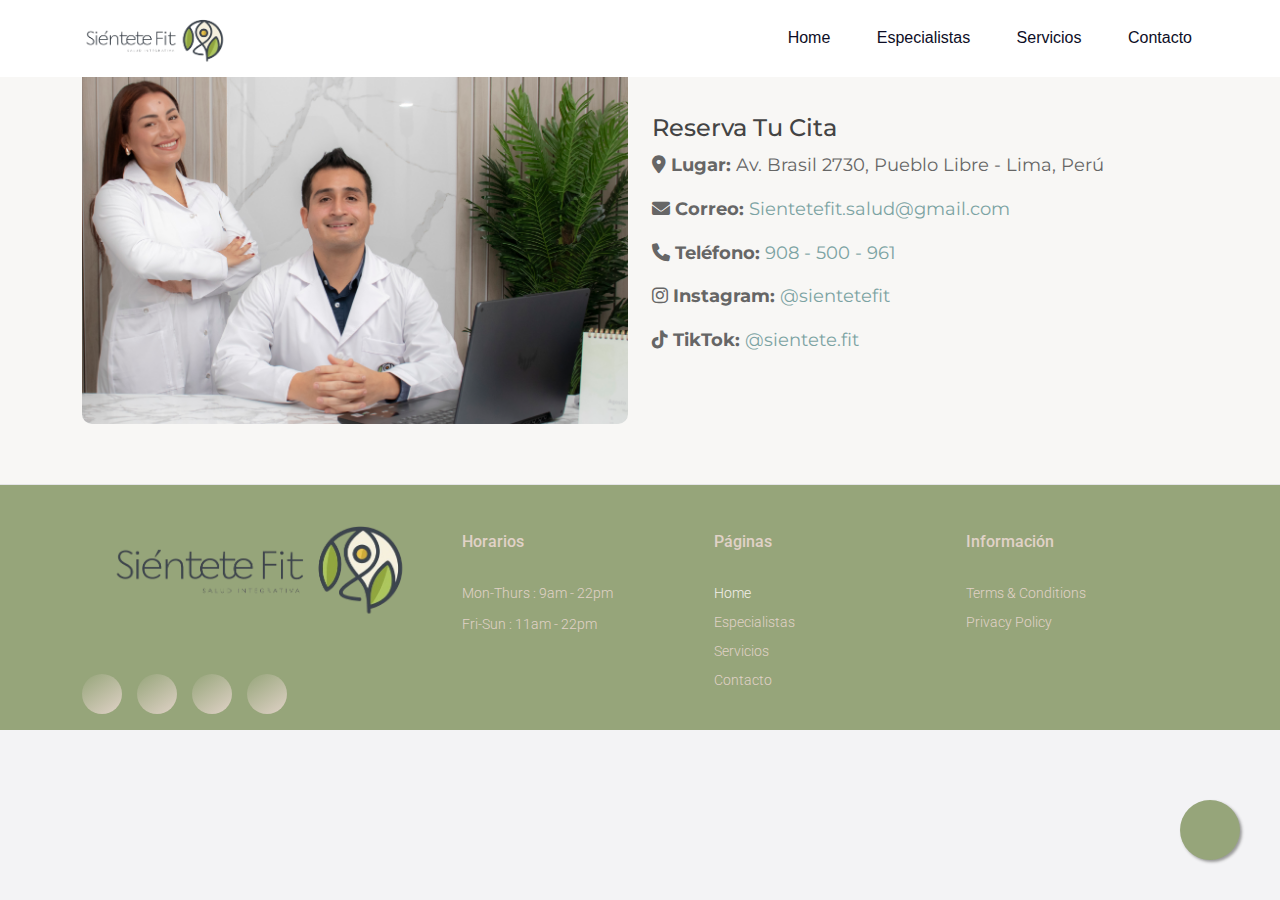
==== commit e3f2e66e: "v2" ====
--- a/contacto.html
+++ b/contacto.html
@@ -46,7 +46,7 @@
 
 <body class="body-fixed">
     <!-- start of header  -->
-    <header class="site-header">
+    <header class="site-header" style="background-color: white;">
         <div class="container">
             <div class="row">
                 <div class="col-lg-2">
@@ -61,18 +61,18 @@
                         <button class="menu-toggle"><span></span><span></span></button>
                         <nav class="header-menu">
                             <ul class="menu food-nav-menu">
-                                <li><a href="index.html">Home</a></li>
-                                <li><a href="especialistas.html">Especialistas</a></li>
+                                <li class="underline-hover" style="box-shadow: none;"><a href="index.html">Home</a></li>
+                                <li class="underline-hover"><a href="especialistas.html">Especialistas</a></li>
                                 <li class="servicios">
                                     <a href="javascript:void(0);">Servicios</a>
                                     <ul class="submenu">
-                                        <li><a href="servicios.html#consultoria-nutricional" style="width:121PX">Consultoria nutricional</a></li>
-                                        <li><a href="servicios.html#consultoria-psicologia"  style="width:121PX">Consejería psicológica </a></li>
-                                        <li><a href="servicios.html#consultoria-Entrenamiento" style="width:141PX">Entrenamiento personalizado</a></li>
-                                        <li><a href="servicios.html#consultoria-coorporativo"  style="width:121PX">Corporativos</a></li>
+                                        <li class="underline-hover"><a href="servicios.html#consultoria-nutricional" style="width:121PX">Consultoria nutricional</a></li>
+                                        <li class="underline-hover"><a href="servicios.html#consultoria-psicologia" style="width:121PX">Consejería psicológica</a></li>
+                                        <li class="underline-hover"><a href="servicios.html#consultoria-Entrenamiento" style="width:141PX">Entrenamiento personalizado</a></li>
+                                        <li class="underline-hover"><a href="servicios.html#consultoria-coorporativo" style="width:121PX">Corporativos</a></li>
                                     </ul>
                                 </li>
-                                <li><a href="contacto.html">Contacto</a></li>
+                                <li class="underline-hover"><a href="contacto.html">Contacto</a></li>
                             </ul>
                         </nav>
                     </div>
@@ -88,7 +88,7 @@
     <div class="container">
         <div class="row align-items-center">
             <div class="col-lg-6 order-lg-1 order-2 image-section">
-                <img src="assets/images/doctor2.png" alt="Juan Carlos" class="img-fluid">
+                <img src="assets/images/services/contacto.jpg" alt="Juan Carlos" class="img-fluid">
             </div>
             <div class="col-lg-6 order-lg-2 order-1 text-section" style="font-family: 'Montserrat', sans-serif; font-weight: 400; margin-left:0px;">
                 <div class="contact-info">
--- a/styleContacto.css
+++ b/styleContacto.css
@@ -2,6 +2,39 @@
 /* font-family: 'Playfair Display', serif;
 font-family: 'Poppins', sans-serif; */
 @import url('https://fonts.googleapis.com/css2?family=Montserrat:wght@400;500;600;700&display=swap');
+
+/* Nueva clase para subrayado marrón al pasar el mouse */
+.underline-hover a {
+    position: relative;
+    display: inline-block;
+    text-decoration: none; /* Quita cualquier subrayado predeterminado */
+}
+
+.underline-hover a::after {
+    content: "";
+    position: absolute;
+    width: 0;
+    height: 2px; /* Grosor de la línea */
+    bottom: -5px; /* Posición de la línea debajo del texto */
+    left: 0;
+    background-color: #8B4513; /* Color marrón */
+    visibility: hidden;
+    transition: all 0.3s ease-in-out;
+}
+
+.underline-hover a:hover::after {
+    visibility: visible;
+    width: 100%; /* Subraya todo el ancho del texto */
+}
+/* Nueva clase para subrayado marrón sin efecto deslizante */
+.underline-hover a {
+    text-decoration: none; /* Sin subrayado por defecto */
+}
+
+.underline-hover a:hover {
+    text-decoration: underline; /* Subraya el texto al hacer hover */
+    text-decoration-color: #8B4513; /* Color marrón para el subrayado */
+}
 
 /* whstsap*/
 .whatsapp-float {
@@ -381,8 +414,8 @@
 
 .main-navigation .menu li a:hover, .main-navigation .menu li .active-menu, .main-navigation .menu .sub-menu li .active-sub-menu {
     color: #7CA3A3;
-    background: #f3f3f5;
-    box-shadow: inset 8px 8px 12px #e2e2e2, inset -8px -8px 12px #ffffff;
+    /* background: #f3f3f5;
+    box-shadow: inset 8px 8px 12px #e2e2e2, inset -8px -8px 12px #ffffff; */
 }
 
 .header-right {
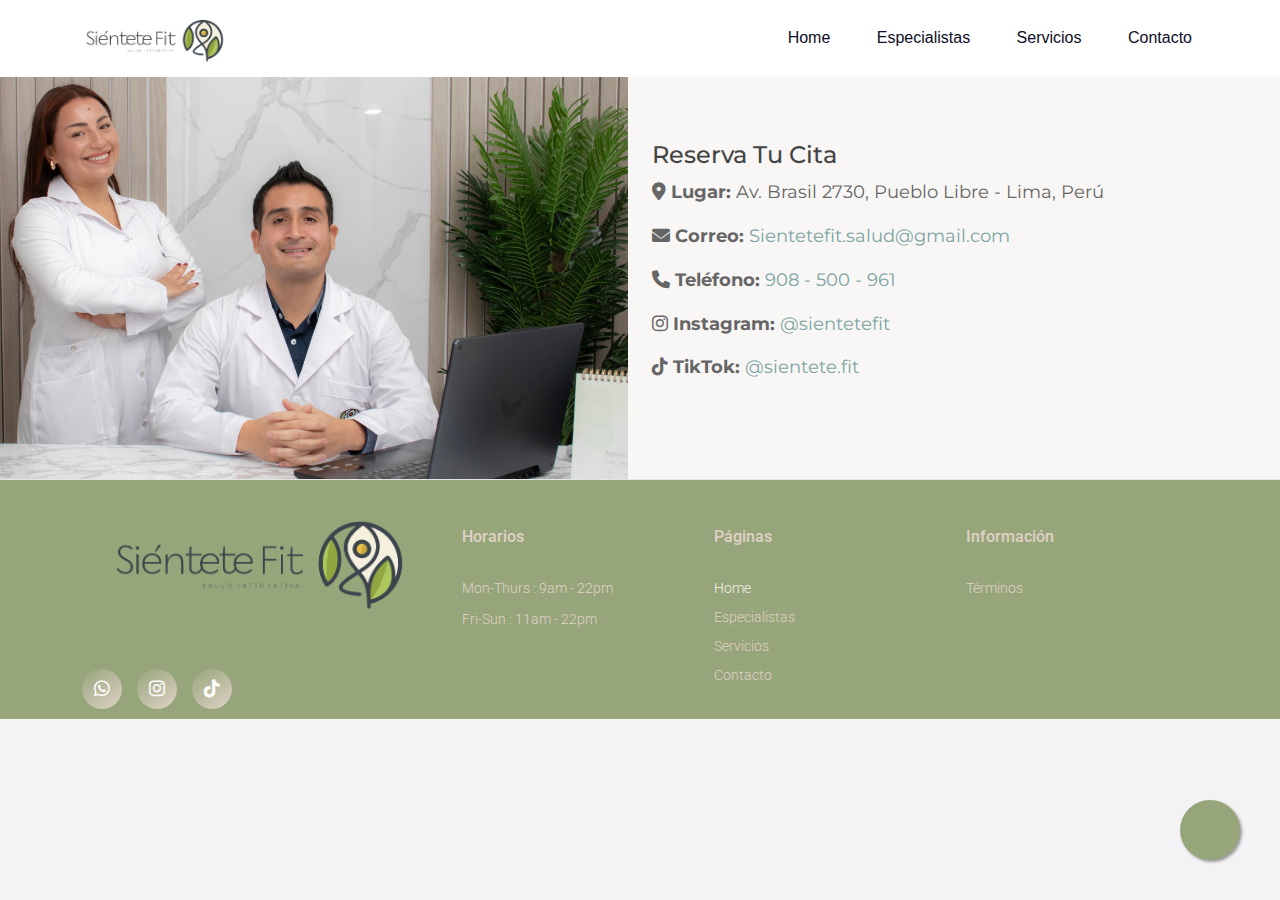
==== commit ede9653d: "v3" ====
--- a/contacto.html
+++ b/contacto.html
@@ -85,12 +85,12 @@
 <!-- Sección Juan Carlos Alvarez Cano Fernandez -->
 <!-- Sección Juan Carlos Alvarez Cano Fernandez -->
 <section class="specialist-section" data-aos="fade-left" data-aos-duration="1500">
-    <div class="container">
-        <div class="row align-items-center">
-            <div class="col-lg-6 order-lg-1 order-2 image-section">
-                <img src="assets/images/services/contacto.jpg" alt="Juan Carlos" class="img-fluid">
-            </div>
-            <div class="col-lg-6 order-lg-2 order-1 text-section" style="font-family: 'Montserrat', sans-serif; font-weight: 400; margin-left:0px;">
+    <div class="container-fluid">
+        <div class="row no-gutters align-items-center">
+            <div class="col-lg-6 order-lg-1 order-2" style="padding-left: 0px;">
+                <img src="assets/images/services/contacto.jpg" alt="Juan Carlos" class="img-fluid w-100" ">
+            </div>
+            <div class="col-lg-6 order-lg-2 order-1 text-section" style="font-family: 'Montserrat', sans-serif; font-weight: 400;">
                 <div class="contact-info">
                     <h4>Reserva Tu Cita</h4>
                     <p><strong><i class="fas fa-map-marker-alt"></i> Lugar:</strong> Av. Brasil 2730, Pueblo Libre - Lima, Perú</p>
@@ -105,8 +105,6 @@
         </div>
     </div>
 </section>
-
-
 
 
    <!-- Incluir el script de AOS -->
@@ -137,23 +135,19 @@
                                     <div class="social-icon">
                                         <ul>
                                             <li>
-                                                <a href="#">
-                                                    <i class="uil uil-facebook-f"></i>
-                                                </a>
-                                            </li>
-                                            <li>
-                                                <a href="#">
-                                                    <i class="uil uil-instagram"></i>
-                                                </a>
-                                            </li>
-                                            <li>
-                                                <a href="#">
-                                                    <i class="uil uil-github-alt"></i>
-                                                </a>
-                                            </li>
-                                            <li>
-                                                <a href="#">
-                                                    <i class="uil uil-youtube"></i>
+                                    
+                                                <a href="https://wa.me/51908500961" target="_blank">
+                                                    <i class="fab fa-whatsapp"></i>
+                                                </a>
+                                            </li>
+                                            <li>
+                                                <a href="https://instagram.com/sientetefit" target="_blank">
+                                                    <i class="fab fa-instagram"></i>
+                                                </a>
+                                            </li>
+                                            <li>
+                                                <a href="https://tiktok.com/@sientete.fit"target="_blank">
+                                                    <i class="fab fa-tiktok"></i>
                                                 </a>
                                             </li>
                                         </ul>
@@ -197,8 +191,7 @@
                                     <div class="footer-menu">
                                         <h3 class="h3-title">Información</h3>
                                         <ul>
-                                            <li><a href="#"><i class="uil uil-file-alt"></i> Terms & Conditions</a></li>
-                                            <li><a href="#"><i class="uil uil-shield-check"></i> Privacy Policy</a></li>
+                                            <li><a href="#"><i class="uil uil-file-alt"></i> Términos</a></li>
                                             <!-- <li><a href="#"><i class="uil uil-cookie"></i> Cookie Policy</a></li> -->
                                         </ul>
                                     </div>
@@ -216,7 +209,7 @@
 
 
 
-    <a href="https://wa.me/908500961" class="whatsapp-float" target="_blank">
+    <a href="https://wa.me/51908500961" class="whatsapp-float" target="_blank">
         <i class="uil uil-whatsapp"></i>
     </a>
     
--- a/styleContacto.css
+++ b/styleContacto.css
@@ -35,6 +35,36 @@
     text-decoration: underline; /* Subraya el texto al hacer hover */
     text-decoration-color: #8B4513; /* Color marrón para el subrayado */
 }
+/* Submenu estilos para pegar los subitems a Servicios */
+.servicios {
+    position: relative;
+}
+
+.servicios:hover .submenu {
+    display: block; /* Muestra el submenú al pasar el mouse sobre "Servicios" */
+}
+
+.submenu {
+    position: absolute;
+    top: 90%; /* Ajusta el submenú más arriba cerca del "Servicios" */
+    left: 0;
+    margin-top: -5px; /* Puedes ajustar este margen para acercarlo aún más */
+    padding: 0;
+    background-color: white;
+    display: none; /* Oculta el submenú por defecto */
+    z-index: 1000; /* Asegura que el submenú esté por encima de otros elementos */
+}
+
+.submenu li {
+    padding: 5px 10px; /* Ajusta el padding de los subitems para que estén más compactos */
+    margin: 0;
+}
+
+.submenu li a {
+    display: block;
+    padding: 5px 10px; /* Reduce el padding interior de los enlaces */
+}
+
 
 /* whstsap*/
 .whatsapp-float {
@@ -202,6 +232,8 @@
 .specialist-section {
     padding: 60px 0;
     background-color: #f8f7f5;
+    padding-bottom: 0px;
+
 }
 
 .specialist-section .text-section h1 {
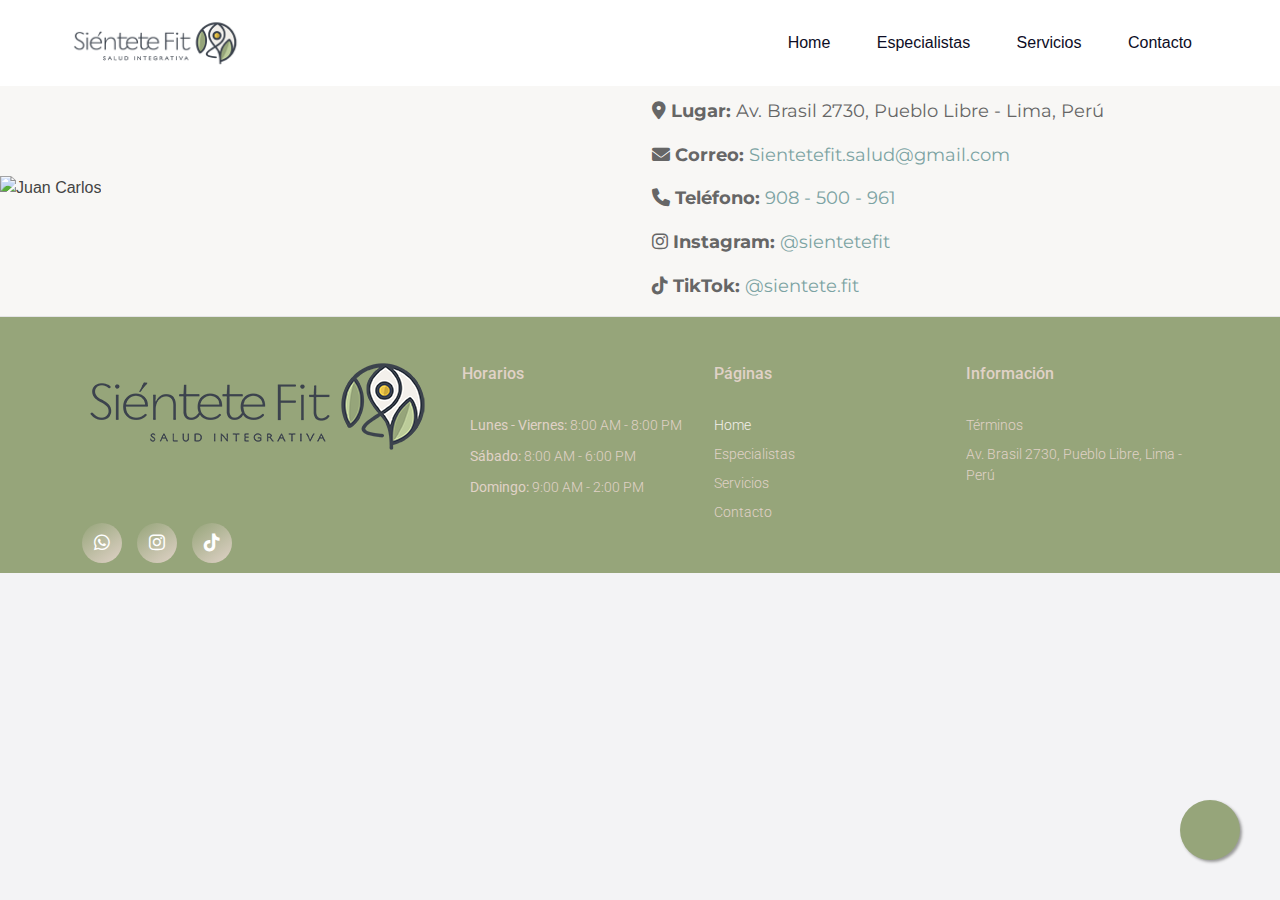
==== commit b63584a7: "v6" ====
--- a/contacto.html
+++ b/contacto.html
@@ -88,7 +88,7 @@
     <div class="container-fluid">
         <div class="row no-gutters align-items-center">
             <div class="col-lg-6 order-lg-1 order-2" style="padding-left: 0px;">
-                <img src="assets/images/services/contacto.jpg" alt="Juan Carlos" class="img-fluid w-100" ">
+                <img src="assets/images/services/contacto.PNG" alt="Juan Carlos" class="img-fluid w-100" >
             </div>
             <div class="col-lg-6 order-lg-2 order-1 text-section" style="font-family: 'Montserrat', sans-serif; font-weight: 400;">
                 <div class="contact-info">
@@ -158,9 +158,10 @@
                                 <div class="footer-flex-box">
                                     <div class="footer-table-info">
                                         <h3 class="h3-title">Horarios</h3>
-                                        <ul>
-                                            <li><i class="uil uil-clock"></i> Mon-Thurs : 9am - 22pm</li>
-                                            <li><i class="uil uil-clock"></i> Fri-Sun : 11am - 22pm</li>
+                                        <ul style="list-style: none; padding: 0;">
+                                            <li><i class="uil uil-clock" style="margin-right: 8px;"></i><strong>Lunes - Viernes:</strong> 8:00 AM - 8:00 PM</li>
+                                            <li><i class="uil uil-clock" style="margin-right: 8px;"></i><strong>Sábado:</strong> 8:00 AM - 6:00 PM</li>
+                                            <li><i class="uil uil-clock" style="margin-right: 8px;"></i><strong>Domingo:</strong> 9:00 AM - 2:00 PM</li>
                                         </ul>
                                     </div>
                                     <div class="footer-menu food-nav-menu">
@@ -191,8 +192,8 @@
                                     <div class="footer-menu">
                                         <h3 class="h3-title">Información</h3>
                                         <ul>
-                                            <li><a href="#"><i class="uil uil-file-alt"></i> Términos</a></li>
-                                            <!-- <li><a href="#"><i class="uil uil-cookie"></i> Cookie Policy</a></li> -->
+                                            <li><a href="terminos.html"><i class="uil uil-file-alt"></i> Términos</a></li>
+                                            <li><a href="https://maps.app.goo.gl/sPwTqMBsYKbBnfCe9" target="_blank"><i class="uil uil-map-marker"></i> Av. Brasil 2730, Pueblo Libre, Lima - Perú</a></li>
                                         </ul>
                                     </div>
                                 </div>
